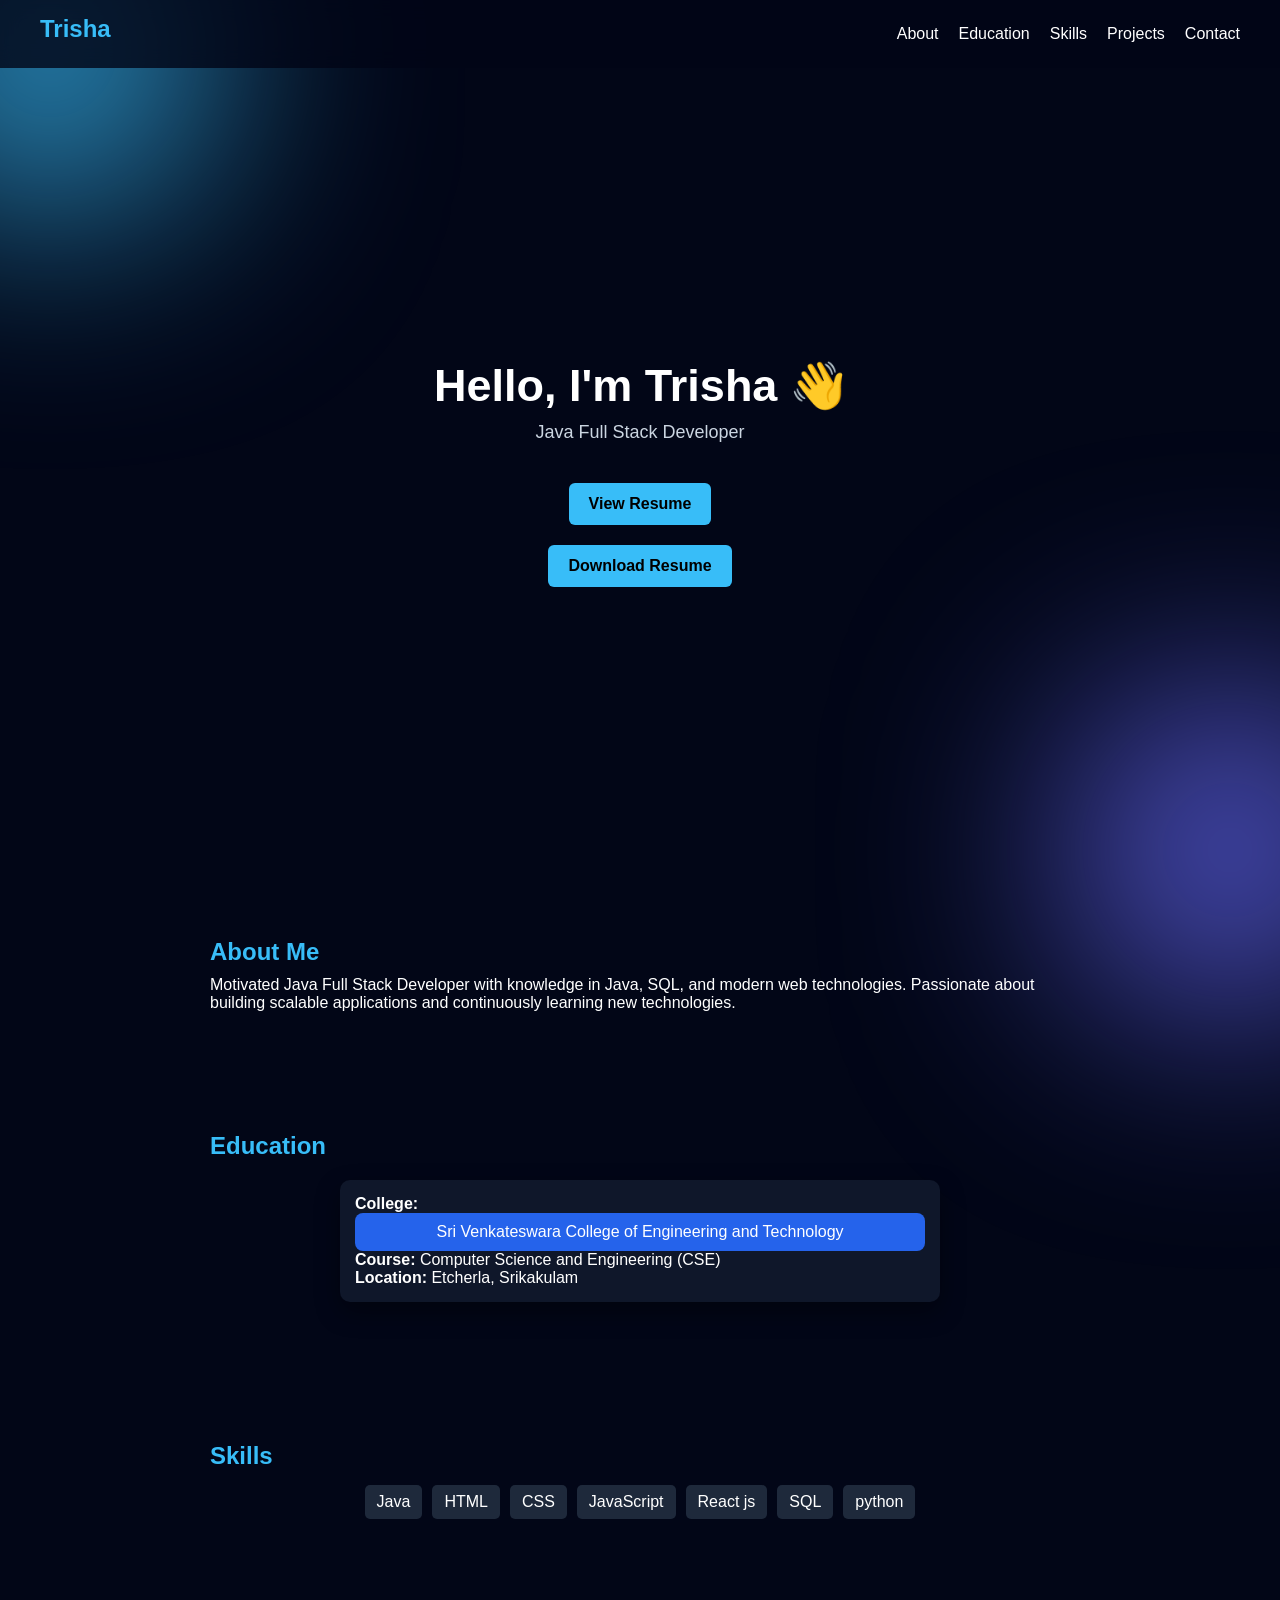
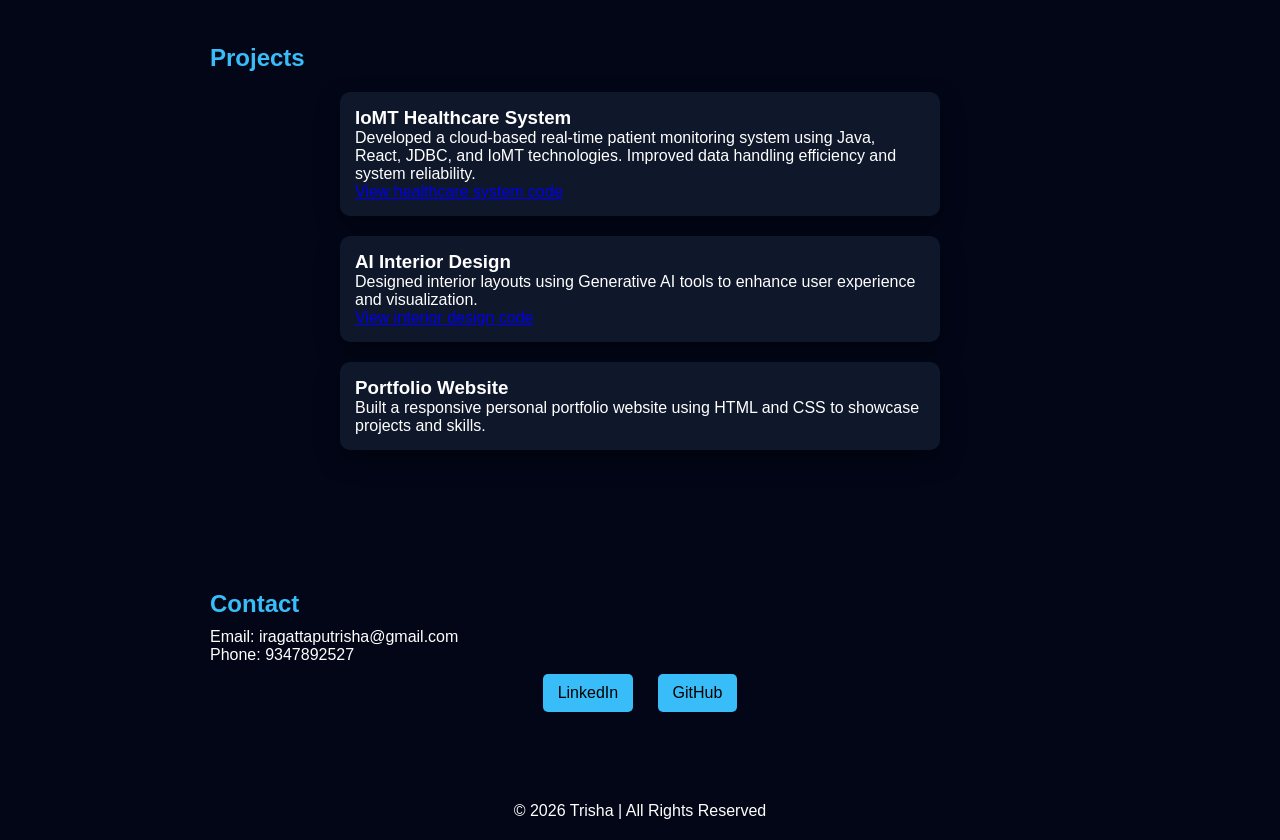
==== index.html @ 940eb988 "Rename Index.html to index.html" ====
<!DOCTYPE html>
<html lang="en">
<head>
<meta charset="UTF-8">
<meta name="viewport" content="width=device-width, initial-scale=1.0">
<title>Trisha | Portfolio</title>

<link rel="stylesheet" href="stylesheet.css">
</head>

<body>

<nav>
    <h2>Trisha</h2>
    <div>
        <a href="#about">About</a>
        <a href="#education">Education</a>
        <a href="#skills">Skills</a>
        <a href="#projects">Projects</a>
        <a href="#contact">Contact</a>
    </div>
</nav>

<!-- HERO -->
<div class="hero">
    <div class="hero-text">
        <h1>Hello, I'm Trisha 👋</h1>
        <p>Java Full Stack Developer</p>

        <!-- ✅ NEW BUTTONS -->
        <div style="margin-top:20px;">

            <!-- VIEW -->
            <a href="https://github.com/trisha-iragattapu/Portfolio-Website/blob/main/Trisha_resume%20pdf%20.pdf" target="_blank" class="btn">
                View Resume
            </a>
            <br>

        <a href="https://github.com/trisha-iragattapu/Portfolio-Website/raw/main/Trisha_resume%20pdf%20.pdf" target="_blank" class="btn">
            Download Resume
        </a>
    </div>
    </div>
</div>
    

<section id="about">
    <h2>About Me</h2>
    <p>
        Motivated Java Full Stack Developer with knowledge in Java, SQL, and modern web technologies.
        Passionate about building scalable applications and continuously learning new technologies.
    </p>
</section>

<section id="education">
    <h2>Education</h2>
    <div class="card">
        <p><b>College:</b></p>
        <a class="college-link" href="https://www.svcet.net/" target="_blank">
            Sri Venkateswara College of Engineering and Technology
        </a>
        <p><b>Course:</b> Computer Science and Engineering (CSE)</p>
        <p><b>Location:</b> Etcherla, Srikakulam</p>
    </div>
</section>

<section id="skills">
    <h2>Skills</h2>
    <div class="skills">
        <span>Java</span>
        <span>HTML</span>
        <span>CSS</span>
        <span>JavaScript</span>
        <span>React js</span>
        <span>SQL</span>
        <span>python</span>
    </div>
</section>

<section id="projects">
    <h2>Projects</h2>

    <div class="card">
        <h3>IoMT Healthcare System</h3>
        <p>Developed a cloud-based real-time patient monitoring system using Java, React, JDBC, and IoMT technologies.
        Improved data handling efficiency and system reliability.</p>

        <a href="https://github.com/trisha-iragattapu/A-Secure-and-Efficient-cloud-centric-IOMT-Smart-Healthcare" target="_blank">
            View healthcare system code
        </a>
    </div>

    <div class="card">
        <h3>AI Interior Design</h3>
        <p>Designed interior layouts using Generative AI tools to enhance user experience and visualization.</p>

        <a href="https://github.com/trisha-iragattapu/Ai-interior-design" target="_blank">
            View interior design code
        </a>
    </div>

    <div class="card">
        <h3>Portfolio Website</h3>
        <p>Built a responsive personal portfolio website using HTML and CSS to showcase projects and skills.</p>
    </div>
</section>

<section id="contact">
    <h2>Contact</h2>
    <p>Email: iragattaputrisha@gmail.com</p>
    <p>Phone: 9347892527</p>

    <div class="social-links">
        <a href="https://www.linkedin.com/in/trisha-iragattapu-093035378/" target="_blank">LinkedIn</a>
        <a href="https://github.com/trisha-iragattapu" target="_blank">GitHub</a>
    </div>
</section>
<script src="javascript.js"></script>
<footer>
    © 2026 Trisha | All Rights Reserved
</footer>



</body>
</html>
---- stylesheet.css ----
/* GLOBAL */
* {
    margin: 0;
    padding: 0;
    box-sizing: border-box;
    font-family: 'Segoe UI', sans-serif;
}

html {
    scroll-behavior: smooth;
}

body {
    background: #020617;
    color: white;
}

/* FIX OVERFLOW SAFELY */
img, video {
    max-width: 100%;
    height: auto;
}

/* FLOATING BACKGROUND BLOBS */
body::before, body::after {
    content: "";
    position: fixed;
    width: 300px;
    height: 300px;
    border-radius: 50%;
    filter: blur(120px);
    z-index: -1;
}

body::before {
    background: #38bdf8;
    top: -100px;
    left: -100px;
}

body::after {
    background: #6366f1;
    bottom: -100px;
    right: -100px;
}

/* NAVBAR */
nav {
    display: flex;
    justify-content: space-between;
    align-items: center;
    padding: 15px 40px;
    position: sticky;
    top: 0;
    background: rgba(2,6,23,0.8);
    backdrop-filter: blur(10px);
    z-index: 1000;
}

nav h2 {
    color: #38bdf8;
}

nav div {
    display: flex;
    gap: 20px;
    flex-wrap: wrap; /* IMPORTANT */
}

nav a {
    color: white;
    text-decoration: none;
}

nav a.active {
    color: #38bdf8;
}

/* HERO */
.hero {
    display: flex;
    justify-content: center;
    align-items: center;
    text-align: center;
    min-height: 90vh; /* FIXED */
    padding: 20px;
}

.hero-text {
    max-width: 600px;
}

.hero h1 {
    font-size: 45px;
}

.hero p {
    margin-top: 10px;
    color: #cbd5e1;
    font-size: 18px;
}

.btn {
    display: inline-block;
    margin-top: 20px;
    padding: 12px 20px;
    background: #38bdf8;
    color: black;
    border-radius: 6px;
    text-decoration: none;
    font-weight: bold;
    transition: 0.3s;
}

.btn:hover {
    transform: translateY(-3px);
}

/* SECTIONS */
section {
    max-width: 900px;
    margin: auto;
    padding: 60px 20px;
    opacity: 0;
    transform: translateX(-50px);
    transition: 0.6s;
}

section.show {
    opacity: 1;
    transform: translateX(0);
}

h2 {
    color: #38bdf8;
    margin-bottom: 10px;
}

/* CARDS */
.card {
    background: #0f172a;
    padding: 15px;
    margin: 20px auto;
    border-radius: 10px;
    max-width: 600px;
    width: 100%; /* IMPORTANT */
    box-shadow: 0 10px 25px rgba(0,0,0,0.4);
    transition: 0.3s;
}

.card:hover {
    transform: translateY(-5px);
}

/* SKILLS */
.skills {
    display: flex;
    flex-wrap: wrap;
    justify-content: center;
}

.skills span {
    background: #1e293b;
    margin: 5px;
    padding: 8px 12px;
    border-radius: 5px;
}

/* COLLEGE LINK */
.college-link {
    display: block;
    text-align: center;
    padding: 10px;
    background: #2563eb;
    color: white;
    text-decoration: none;
    border-radius: 8px;
    word-break: break-word;
}

/* SOCIAL */
.social-links {
    text-align: center;
}

.social-links a {
    display: inline-block;
    margin: 10px;
    padding: 10px 15px;
    background: #38bdf8;
    color: black;
    text-decoration: none;
    border-radius: 5px;
}

/* FOOTER */
footer {
    text-align: center;
    padding: 20px;
}

/* ================= MOBILE ================= */
@media (max-width: 768px) {

    nav {
        flex-direction: column;
        padding: 15px;
        text-align: center;
    }

    nav div {
        justify-content: center;
        gap: 10px;
    }

    .hero {
        min-height: auto;
        padding: 40px 20px;
    }

    .hero h1 {
        font-size: 28px;
    }

    .hero p {
        font-size: 16px;
    }

    section {
        padding: 40px 15px;
        text-align: center;
    }

    .card {
        max-width: 100%;
    }

    .social-links a {
        display: block;
        margin: 10px auto;
    }
}
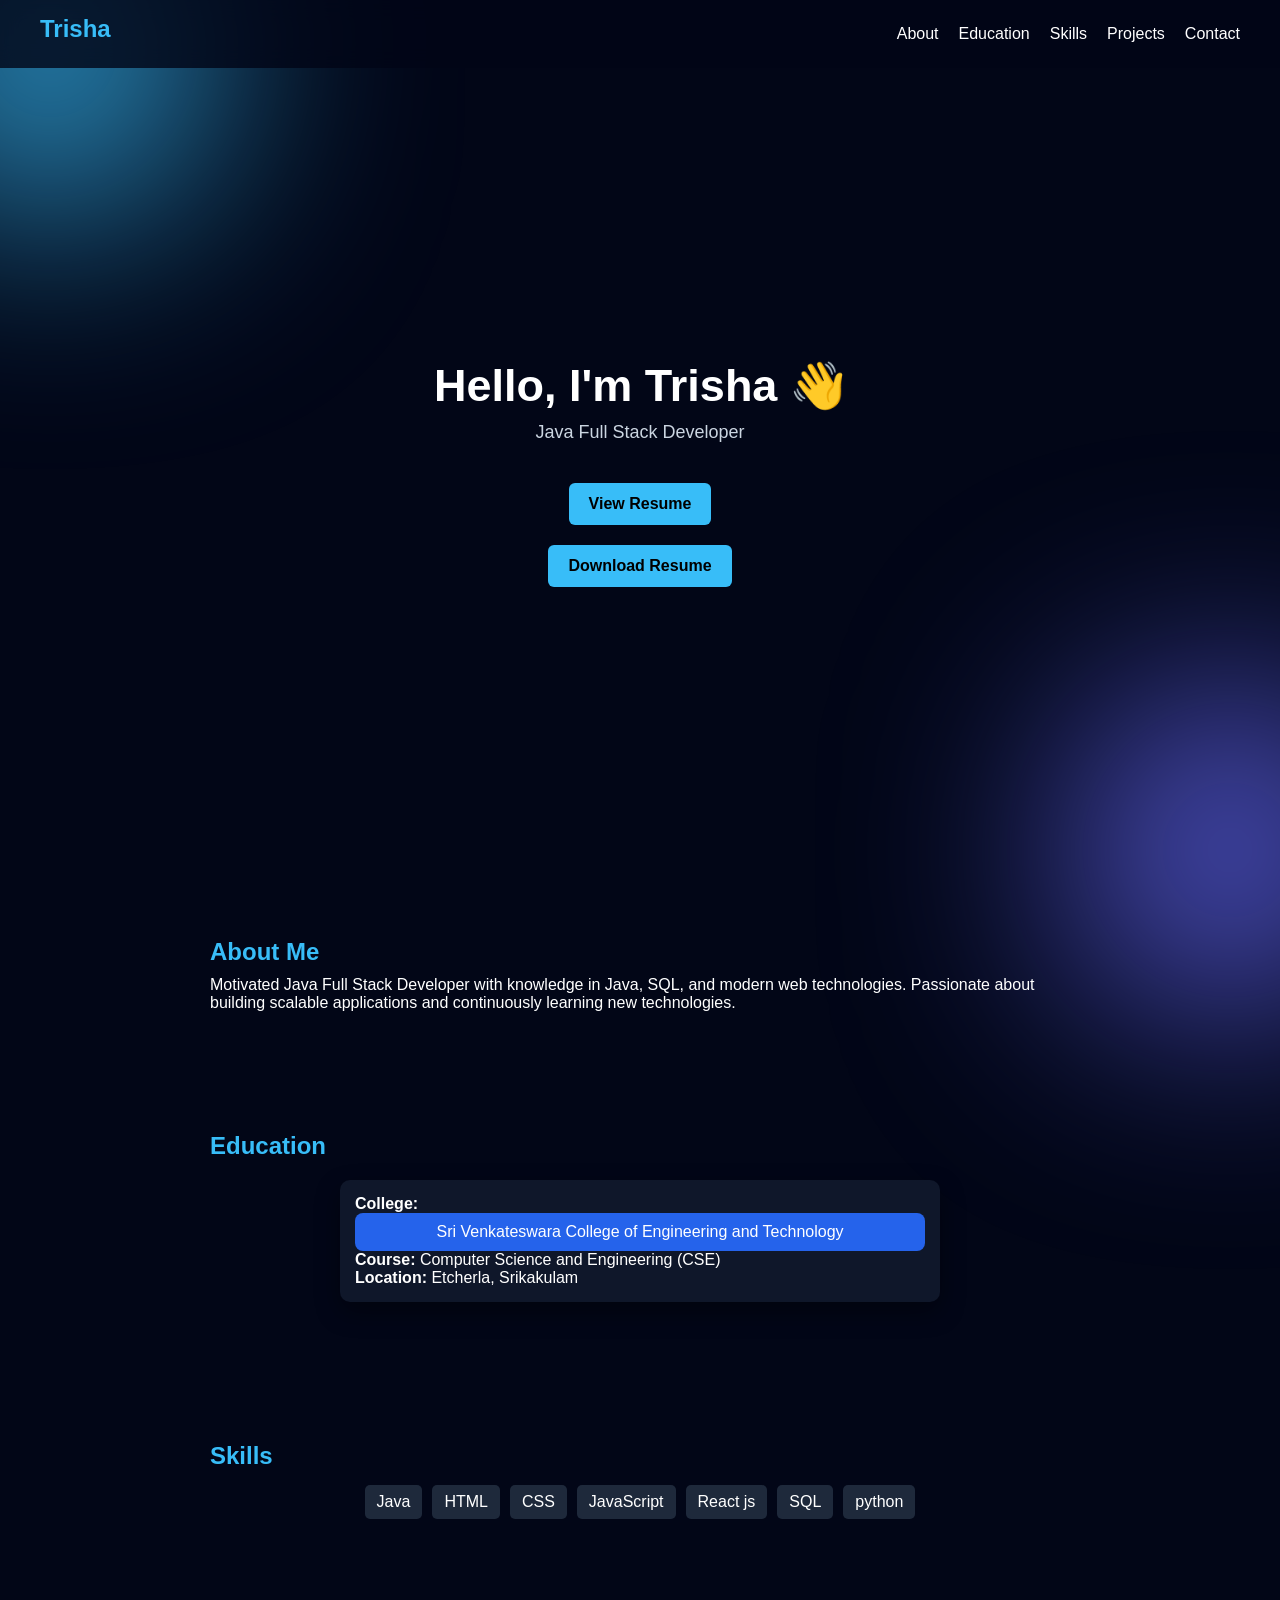
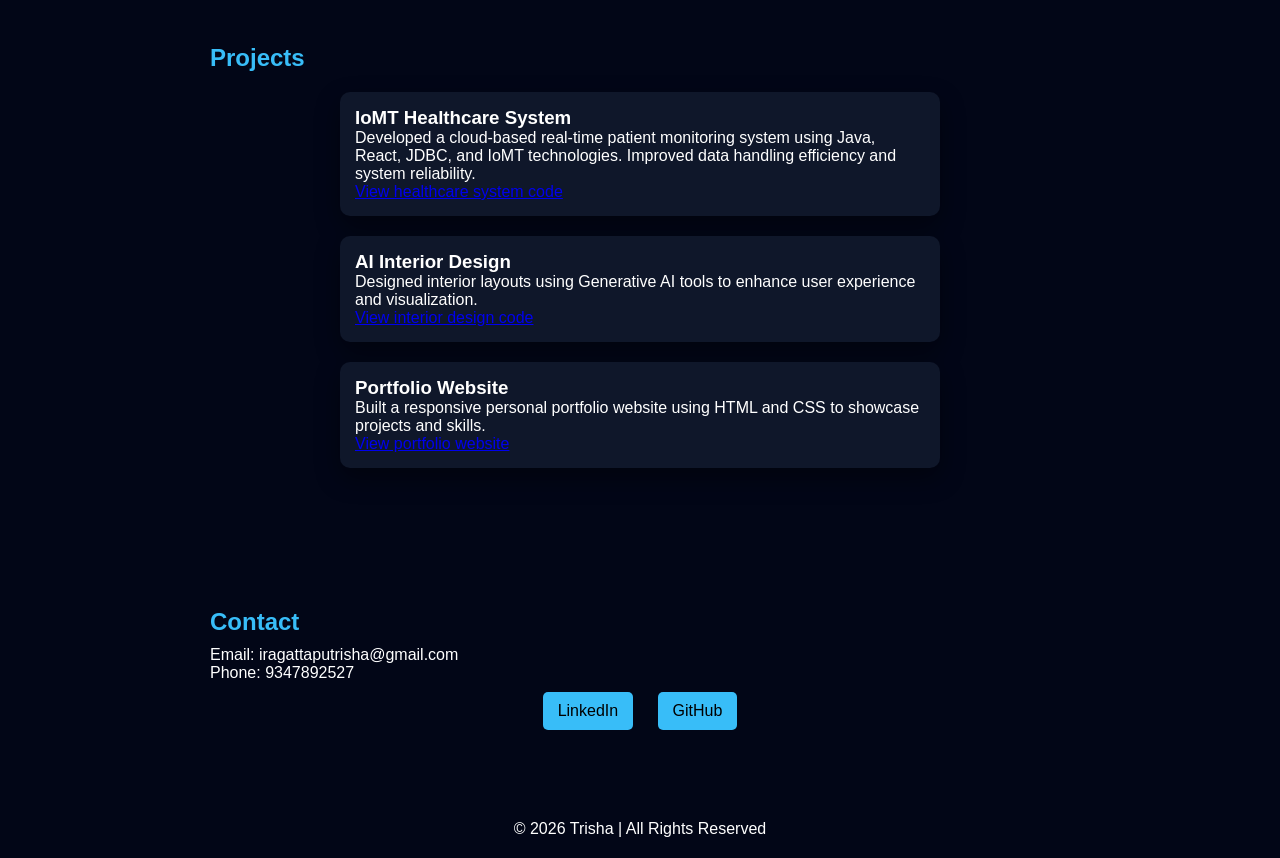
==== commit 777518d4: "Update index.html" ====
--- a/index.html
+++ b/index.html
@@ -102,6 +102,10 @@
     <div class="card">
         <h3>Portfolio Website</h3>
         <p>Built a responsive personal portfolio website using HTML and CSS to showcase projects and skills.</p>
+         <a href="https://github.com/trisha-iragattapu/Portfolio-Website" target="_blank">
+            View portfolio website
+        </a>
+    
     </div>
 </section>
 
